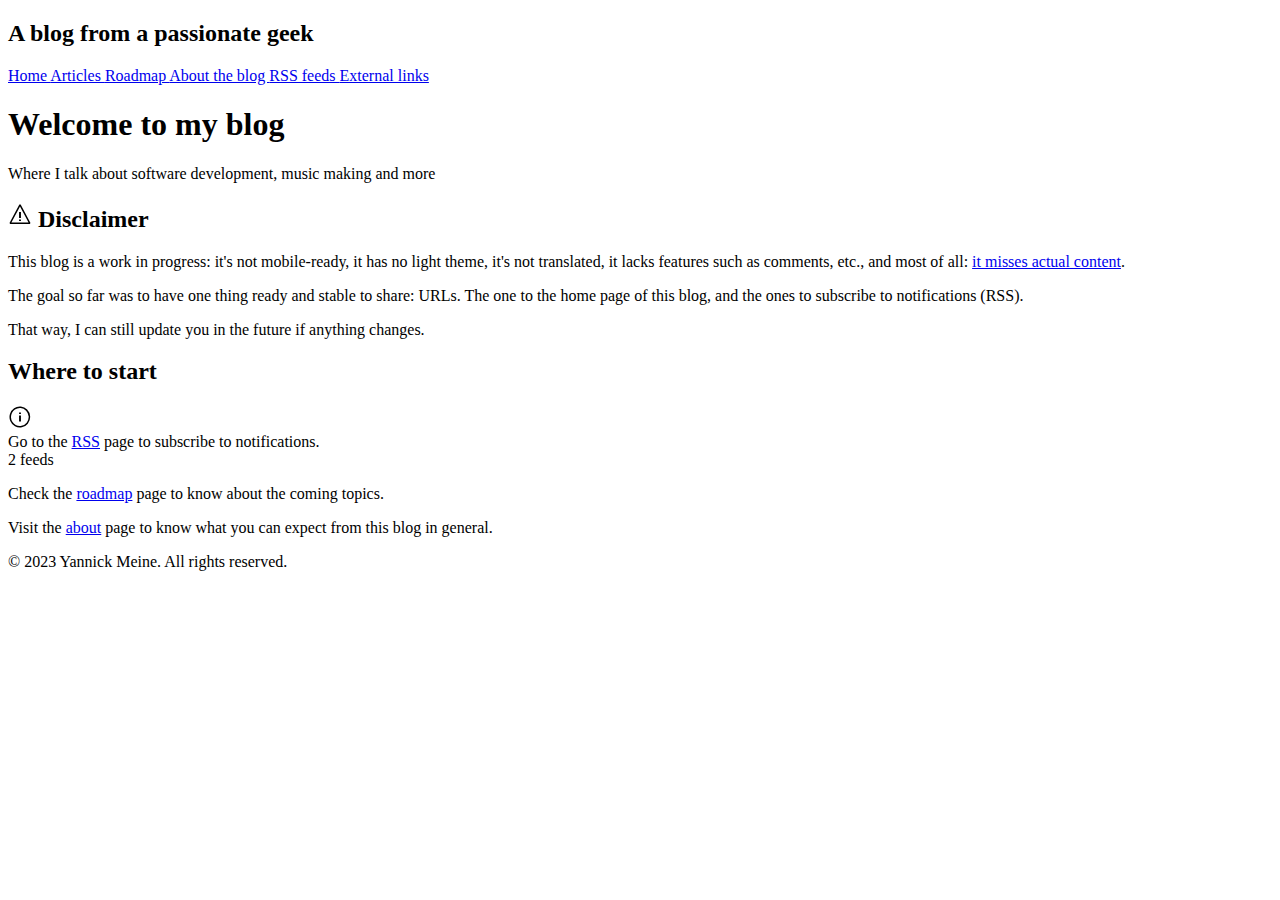
==== en/index.html @ 9a7fad30 "[deployment] 2023-05-31T09:12:32Z" ====
<!DOCTYPE html>


<html lang="en">
	<head>
		<!-- Analytics --><script async src="https://www.googletagmanager.com/gtag/js?id=G-39S9VVNHH3"></script>
<!-- FIXME 2023-05-29T09:58:03+02:00@Europe/Paris -->
<!-- Putting this in conditional statement will prevent from loading it -->


<!-- Global Metadata -->
<meta charset="utf-8">
<meta name="viewport" content="width=device-width,initial-scale=1">
<link rel="icon" type="image/svg+xml" href="/blog/favicon.svg">
<meta name="generator" content="Astro v2.5.5">

<!-- Canonical URL -->
<link rel="canonical" href="https://ymeine.github.io/blog/en/">

<!-- Primary Meta Tags -->
<title>A blog from a passionate geek</title>
<meta name="title" content="A blog from a passionate geek">
<meta name="description" content="A blog where I share &#34;random&#34; things from my past experience or my current journey. Hi, I'm a senior software developer engineer and a hobbyist music maker. I love researching and mixing technologies and tools to achieve my goals.">

<!-- Open Graph / Facebook -->
<meta property="og:type" content="website">
<meta property="og:site_name" content="A blog from a passionate geek">
<meta property="og:locale" content="en_US">
<meta property="og:url" content="https://ymeine.github.io/blog/en/">
<meta property="og:title" content="A blog from a passionate geek">
<meta property="og:description" content="A blog where I share &#34;random&#34; things from my past experience or my current journey. Hi, I'm a senior software developer engineer and a hobbyist music maker. I love researching and mixing technologies and tools to achieve my goals.">
<meta property="og:image" content="https://ymeine.github.io/blog/en/placeholder-social.jpg">
<!-- <meta property='og:image:width' content='' />
<meta property='og:image:height' content='' />
<meta property='og:image:type' content='' /> -->

<!-- Twitter -->
<!-- https://developer.twitter.com/en/docs/twitter-for-websites/cards/overview/markup -->
<meta property="twitter:card" content="summary_large_image">
<meta property="twitter:url" content="https://ymeine.github.io/blog/en/">
<meta property="twitter:title" content="A blog from a passionate geek">
<meta property="twitter:description" content="A blog where I share &#34;random&#34; things from my past experience or my current journey. Hi, I'm a senior software developer engineer and a hobbyist music maker. I love researching and mixing technologies and tools to achieve my goals.">
<meta property="twitter:image" content="https://ymeine.github.io/blog/en/placeholder-social.jpg">
	<link rel="stylesheet" href="/blog/_astro/about.582a625f.css" />
<link rel="stylesheet" href="/blog/_astro/index.f9dd2b69.css" />
<link rel="stylesheet" href="/blog/_astro/about.24317ead.css" /><script type="module" src="/blog/_astro/hoisted.437a04c6.js"></script></head>
	<body class="dark">
		<header class="astro-3EF6KSR2">
	<h2 class="astro-3EF6KSR2">
		A blog from a passionate geek
	</h2>
	<nav class="astro-3EF6KSR2">
		<a href="https://ymeine.github.io/blog/en/" class="astro-3EF6KSR2 active astro-EIMMU3LG">
	Home
</a>
		<a href="https://ymeine.github.io/blog/en/articles/" class="astro-3EF6KSR2 astro-EIMMU3LG">
	Articles
</a>
		<a href="https://ymeine.github.io/blog/en/roadmap/" class="astro-3EF6KSR2 astro-EIMMU3LG">
	Roadmap
</a>
		<a href="https://ymeine.github.io/blog/en/about/" class="astro-3EF6KSR2 astro-EIMMU3LG">
	About the blog
</a>
		<a href="https://ymeine.github.io/blog/en/rss-feeds/" class="astro-3EF6KSR2 astro-EIMMU3LG">
	RSS feeds
</a>
		<a href="https://ymeine.github.io/blog/en/external-links/" class="astro-3EF6KSR2 astro-EIMMU3LG">
	External links
</a>
	</nav>
</header>
		
	<main class="astro-DHFOTATX">
		<h1 class="astro-DHFOTATX">Welcome to my blog</h1>
		<div class="subtitle astro-DHFOTATX">Where I talk about software development, music making and more</div>
		<div class="spacer astro-DHFOTATX"></div>

		<h2 class="astro-DHFOTATX"><svg viewBox="0 0 16 16" width="24" class="astro-DHFOTATX" astro-icon="codicon:warning"><path fill="currentColor" fill-rule="evenodd" d="M7.56 1h.88l6.54 12.26-.44.74H1.44L1 13.26 7.56 1zM8 2.28 2.28 13H13.7L8 2.28zM8.625 12v-1h-1.25v1h1.25zm-1.25-2V6h1.25v4h-1.25z" clip-rule="evenodd"/></svg> Disclaimer</h2>
		<p class="astro-DHFOTATX">
			This blog is a <span class="mark astro-DHFOTATX">work in progress</span>:
			it's not mobile-ready,
			it has no light theme,
			it's not translated,
			it lacks features such as comments,
			etc.,
			and most of all: <span class="important astro-DHFOTATX">
				<a href="https://ymeine.github.io/blog/en/articles/" class="astro-DHFOTATX">it misses actual content</a>.
			</span>
		</p>
		<p class="astro-DHFOTATX">
			The goal so far was to have one thing ready and stable to share: URLs.
			The one to the home page of this blog, and the ones to subscribe to notifications (RSS).
		</p>
		<p class="astro-DHFOTATX">
			That way, I can still update you in the future if anything changes.
		</p>

		<h2 class="astro-DHFOTATX">Where to start</h2>

		<div class="alert alert-warning shadow-lg astro-DHFOTATX">
			<div class="astro-DHFOTATX">
				<svg viewBox="0 0 16 16" width="24" class="astro-DHFOTATX" astro-icon="codicon:info"><path fill="currentColor" fill-rule="evenodd" d="M8.568 1.031A6.8 6.8 0 0 1 12.76 3.05a7.06 7.06 0 0 1 .46 9.39 6.85 6.85 0 0 1-8.58 1.74 7 7 0 0 1-3.12-3.5 7.12 7.12 0 0 1-.23-4.71 7 7 0 0 1 2.77-3.79 6.8 6.8 0 0 1 4.508-1.149zM9.04 13.88a5.89 5.89 0 0 0 3.41-2.07 6.07 6.07 0 0 0-.4-8.06 5.82 5.82 0 0 0-7.43-.74 6.06 6.06 0 0 0 .5 10.29 5.81 5.81 0 0 0 3.92.58zM7.375 6h1.25V5h-1.25v1zm1.25 1v4h-1.25V7h1.25z" clip-rule="evenodd"/></svg>
				<div class="astro-DHFOTATX">
					Go to the <a href="https://ymeine.github.io/blog/en/rss-feeds/" class="link-hover astro-DHFOTATX">RSS</a> page to subscribe to notifications.
				</div>
			</div>
			<div class="badge badge-success astro-DHFOTATX">2 feeds</div>
		</div>

		<p class="astro-DHFOTATX">
			Check the <a href="https://ymeine.github.io/blog/en/roadmap/" class="astro-DHFOTATX">roadmap</a> page to know about the coming topics.
		</p>
		<p class="astro-DHFOTATX">
			Visit the <a href="https://ymeine.github.io/blog/en/about/" class="astro-DHFOTATX">about</a> page to know what you can expect from this blog in general.
		</p>
	</main>

		<div class="spacer astro-SZ7XMLTE"></div>

<footer class="astro-SZ7XMLTE">
	&copy; 2023 Yannick Meine. All rights reserved.
</footer>
	</body></html>
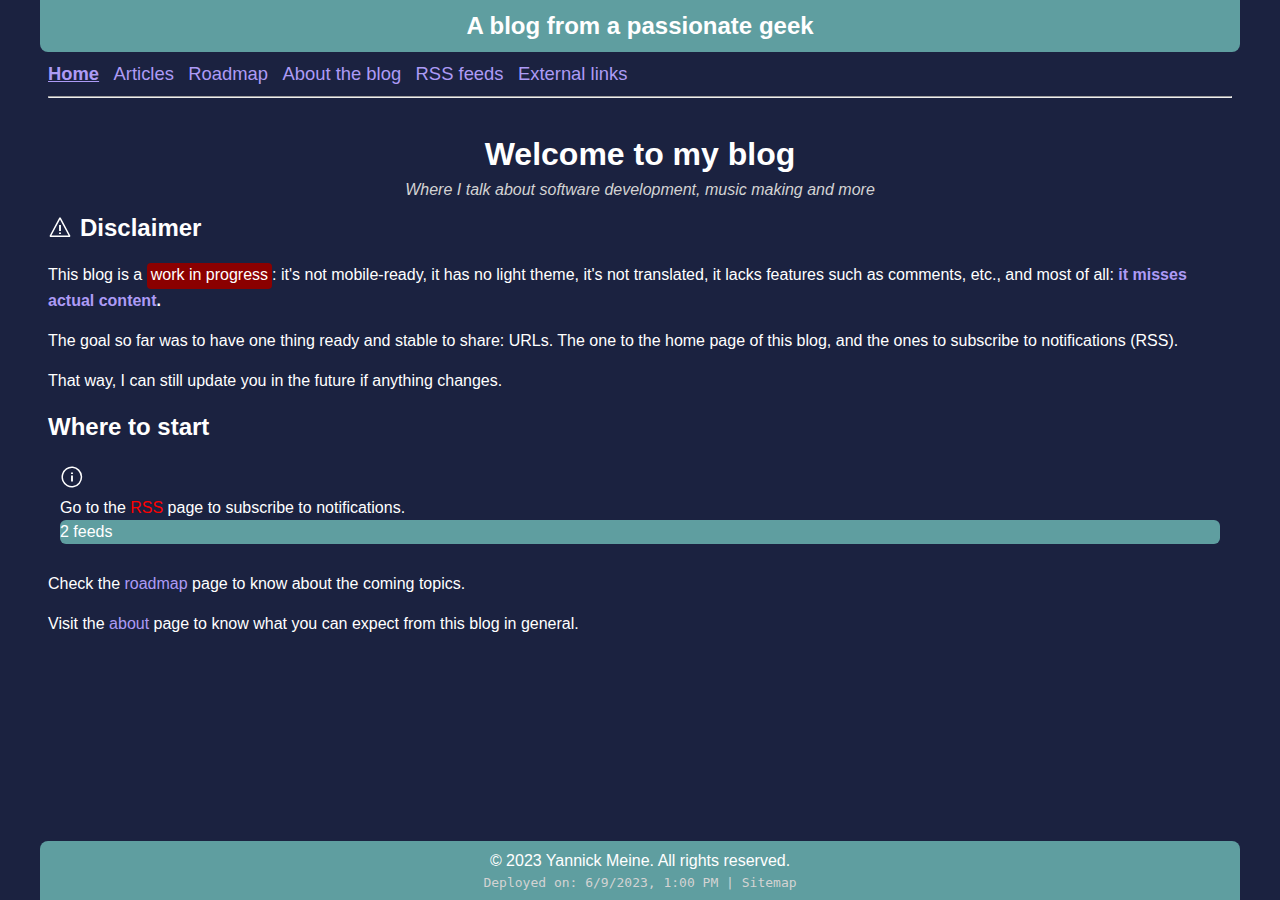
==== commit 067f8120: "[deployment] 2023-06-09T13:00:56Z - Many small fixes, layout improvements, removal of dev-only data" ====
--- a/en/index.html
+++ b/en/index.html
@@ -1,124 +1,24 @@
-<!DOCTYPE html>
+<!DOCTYPE html><html><head><link rel="sitemap" href="/blog/sitemap-index.xml">
 
 
-<html lang="en">
-	<head>
-		<!-- Analytics --><script async src="https://www.googletagmanager.com/gtag/js?id=G-39S9VVNHH3"></script>
-<!-- FIXME 2023-05-29T09:58:03+02:00@Europe/Paris -->
-<!-- Putting this in conditional statement will prevent from loading it -->
+<script async="" src="https://www.googletagmanager.com/gtag/js?id=G-39S9VVNHH3"></script>
 
 
-<!-- Global Metadata -->
+
+
 <meta charset="utf-8">
 <meta name="viewport" content="width=device-width,initial-scale=1">
 <link rel="icon" type="image/svg+xml" href="/blog/favicon.svg">
-<meta name="generator" content="Astro v2.5.5">
+<meta name="generator" content="Astro v2.6.0">
 
-<!-- Canonical URL -->
+
+
 <link rel="canonical" href="https://ymeine.github.io/blog/en/">
-
-<!-- Primary Meta Tags -->
 <title>A blog from a passionate geek</title>
 <meta name="title" content="A blog from a passionate geek">
-<meta name="description" content="A blog where I share &#34;random&#34; things from my past experience or my current journey. Hi, I'm a senior software developer engineer and a hobbyist music maker. I love researching and mixing technologies and tools to achieve my goals.">
+<meta name="description" content="A blog where I share &quot;random&quot; things from my past experience or my current journey. Hi, I'm a senior software developer engineer and a hobbyist music maker. I love researching and mixing technologies and tools to achieve my goals.">
 
-<!-- Open Graph / Facebook -->
-<meta property="og:type" content="website">
-<meta property="og:site_name" content="A blog from a passionate geek">
-<meta property="og:locale" content="en_US">
-<meta property="og:url" content="https://ymeine.github.io/blog/en/">
-<meta property="og:title" content="A blog from a passionate geek">
-<meta property="og:description" content="A blog where I share &#34;random&#34; things from my past experience or my current journey. Hi, I'm a senior software developer engineer and a hobbyist music maker. I love researching and mixing technologies and tools to achieve my goals.">
-<meta property="og:image" content="https://ymeine.github.io/blog/en/placeholder-social.jpg">
-<!-- <meta property='og:image:width' content='' />
-<meta property='og:image:height' content='' />
-<meta property='og:image:type' content='' /> -->
 
-<!-- Twitter -->
-<!-- https://developer.twitter.com/en/docs/twitter-for-websites/cards/overview/markup -->
-<meta property="twitter:card" content="summary_large_image">
-<meta property="twitter:url" content="https://ymeine.github.io/blog/en/">
-<meta property="twitter:title" content="A blog from a passionate geek">
-<meta property="twitter:description" content="A blog where I share &#34;random&#34; things from my past experience or my current journey. Hi, I'm a senior software developer engineer and a hobbyist music maker. I love researching and mixing technologies and tools to achieve my goals.">
-<meta property="twitter:image" content="https://ymeine.github.io/blog/en/placeholder-social.jpg">
-	<link rel="stylesheet" href="/blog/_astro/about.582a625f.css" />
-<link rel="stylesheet" href="/blog/_astro/index.f9dd2b69.css" />
-<link rel="stylesheet" href="/blog/_astro/about.24317ead.css" /><script type="module" src="/blog/_astro/hoisted.437a04c6.js"></script></head>
-	<body class="dark">
-		<header class="astro-3EF6KSR2">
-	<h2 class="astro-3EF6KSR2">
-		A blog from a passionate geek
-	</h2>
-	<nav class="astro-3EF6KSR2">
-		<a href="https://ymeine.github.io/blog/en/" class="astro-3EF6KSR2 active astro-EIMMU3LG">
-	Home
-</a>
-		<a href="https://ymeine.github.io/blog/en/articles/" class="astro-3EF6KSR2 astro-EIMMU3LG">
-	Articles
-</a>
-		<a href="https://ymeine.github.io/blog/en/roadmap/" class="astro-3EF6KSR2 astro-EIMMU3LG">
-	Roadmap
-</a>
-		<a href="https://ymeine.github.io/blog/en/about/" class="astro-3EF6KSR2 astro-EIMMU3LG">
-	About the blog
-</a>
-		<a href="https://ymeine.github.io/blog/en/rss-feeds/" class="astro-3EF6KSR2 astro-EIMMU3LG">
-	RSS feeds
-</a>
-		<a href="https://ymeine.github.io/blog/en/external-links/" class="astro-3EF6KSR2 astro-EIMMU3LG">
-	External links
-</a>
-	</nav>
-</header>
-		
-	<main class="astro-DHFOTATX">
-		<h1 class="astro-DHFOTATX">Welcome to my blog</h1>
-		<div class="subtitle astro-DHFOTATX">Where I talk about software development, music making and more</div>
-		<div class="spacer astro-DHFOTATX"></div>
 
-		<h2 class="astro-DHFOTATX"><svg viewBox="0 0 16 16" width="24" class="astro-DHFOTATX" astro-icon="codicon:warning"><path fill="currentColor" fill-rule="evenodd" d="M7.56 1h.88l6.54 12.26-.44.74H1.44L1 13.26 7.56 1zM8 2.28 2.28 13H13.7L8 2.28zM8.625 12v-1h-1.25v1h1.25zm-1.25-2V6h1.25v4h-1.25z" clip-rule="evenodd"/></svg> Disclaimer</h2>
-		<p class="astro-DHFOTATX">
-			This blog is a <span class="mark astro-DHFOTATX">work in progress</span>:
-			it's not mobile-ready,
-			it has no light theme,
-			it's not translated,
-			it lacks features such as comments,
-			etc.,
-			and most of all: <span class="important astro-DHFOTATX">
-				<a href="https://ymeine.github.io/blog/en/articles/" class="astro-DHFOTATX">it misses actual content</a>.
-			</span>
-		</p>
-		<p class="astro-DHFOTATX">
-			The goal so far was to have one thing ready and stable to share: URLs.
-			The one to the home page of this blog, and the ones to subscribe to notifications (RSS).
-		</p>
-		<p class="astro-DHFOTATX">
-			That way, I can still update you in the future if anything changes.
-		</p>
 
-		<h2 class="astro-DHFOTATX">Where to start</h2>
-
-		<div class="alert alert-warning shadow-lg astro-DHFOTATX">
-			<div class="astro-DHFOTATX">
-				<svg viewBox="0 0 16 16" width="24" class="astro-DHFOTATX" astro-icon="codicon:info"><path fill="currentColor" fill-rule="evenodd" d="M8.568 1.031A6.8 6.8 0 0 1 12.76 3.05a7.06 7.06 0 0 1 .46 9.39 6.85 6.85 0 0 1-8.58 1.74 7 7 0 0 1-3.12-3.5 7.12 7.12 0 0 1-.23-4.71 7 7 0 0 1 2.77-3.79 6.8 6.8 0 0 1 4.508-1.149zM9.04 13.88a5.89 5.89 0 0 0 3.41-2.07 6.07 6.07 0 0 0-.4-8.06 5.82 5.82 0 0 0-7.43-.74 6.06 6.06 0 0 0 .5 10.29 5.81 5.81 0 0 0 3.92.58zM7.375 6h1.25V5h-1.25v1zm1.25 1v4h-1.25V7h1.25z" clip-rule="evenodd"/></svg>
-				<div class="astro-DHFOTATX">
-					Go to the <a href="https://ymeine.github.io/blog/en/rss-feeds/" class="link-hover astro-DHFOTATX">RSS</a> page to subscribe to notifications.
-				</div>
-			</div>
-			<div class="badge badge-success astro-DHFOTATX">2 feeds</div>
-		</div>
-
-		<p class="astro-DHFOTATX">
-			Check the <a href="https://ymeine.github.io/blog/en/roadmap/" class="astro-DHFOTATX">roadmap</a> page to know about the coming topics.
-		</p>
-		<p class="astro-DHFOTATX">
-			Visit the <a href="https://ymeine.github.io/blog/en/about/" class="astro-DHFOTATX">about</a> page to know what you can expect from this blog in general.
-		</p>
-	</main>
-
-		<div class="spacer astro-SZ7XMLTE"></div>
-
-<footer class="astro-SZ7XMLTE">
-	&copy; 2023 Yannick Meine. All rights reserved.
-</footer>
-	</body></html>+<meta http-equiv="refresh" content="0;url=./home/"></head><body></body></html>